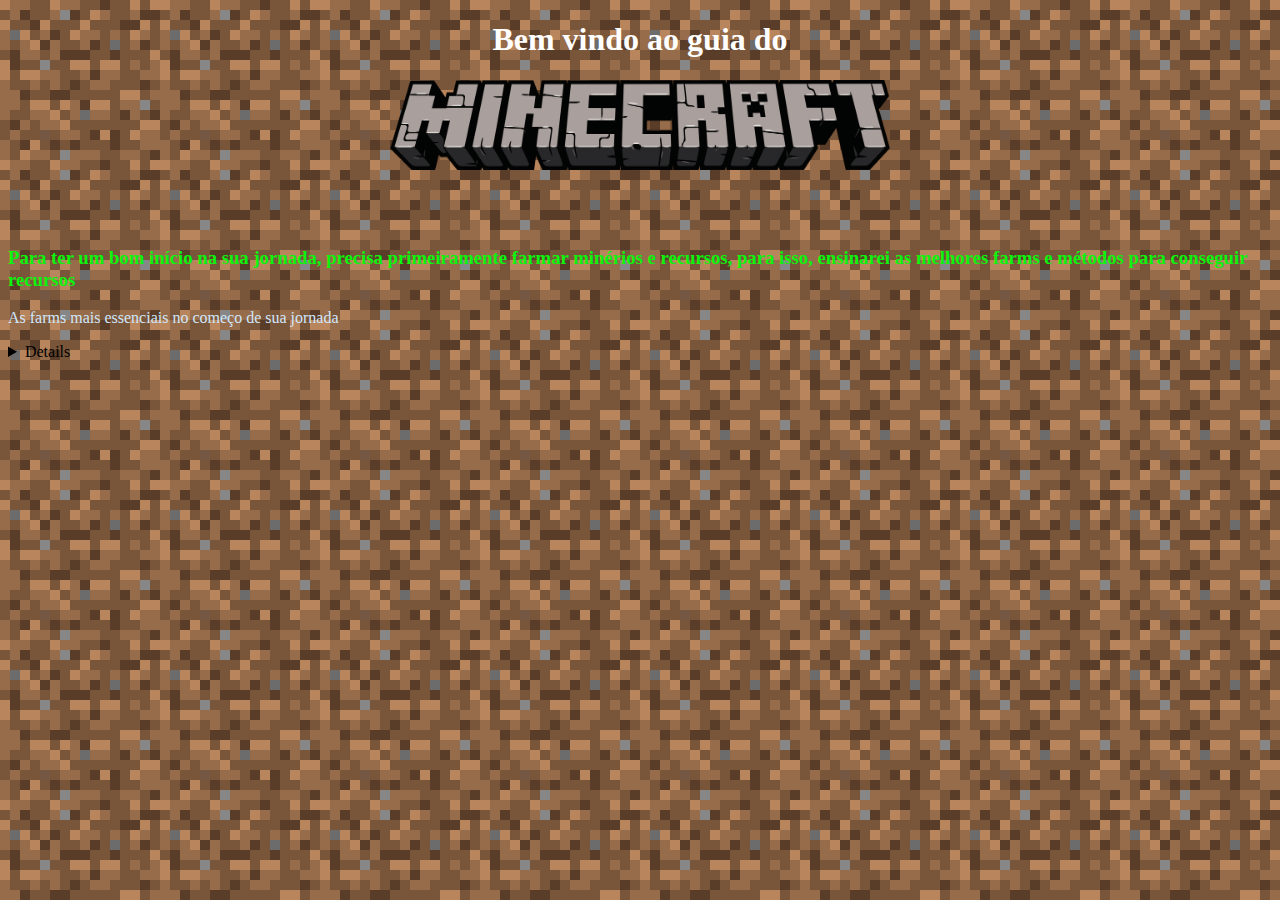
==== Mines/GuiaMinecrafto.html @ f04f40ea "update" ====
<!DOCTYPE html>
<html lang="en">
  <head>
    <meta charset="UTF-8" />
    <meta name="viewport" content="width=device-width, initial-scale=1.0" />
    <title>Guia Do Minecrafto</title>
    <link rel="icon" type="image/x-icon" href="./minecraft_logo.png" />
  </head>
  <body style="background-image: url('./Dirt_29_JE1_BE1.webp')">
    <div align="center">
      <h1 style="color: white">Bem vindo ao guia do</h1>
      <img src="./Minecraft_29.webp" width="500" height="90" />
    </div>
    <br />
    <br />
    <br />
    <h3 style="color: rgb(13, 243, 13)">
      Para ter um bom início na sua jornada, precisa primeiramente farmar
      minérios e recursos, para isso, ensinarei as melhores farms e métodos para
      conseguir recursos
    </h3>
    <p style="color: rgb(208, 231, 251)">
      As farms mais essenciais no começo de sua jornada
    </p>
    <details>
      <p>
        As farms mais importantes no inícios são, a de ferro, a farm de frango,
        de villagers e a de madeira, e neste tutorial, estão todas explicadas
      </p>
      <a href="https://www.youtube.com/watch?v=unbZdZm2FOg" target="_blank"
        >Tutorial</a
      >
    </details>
  </body>
</html>
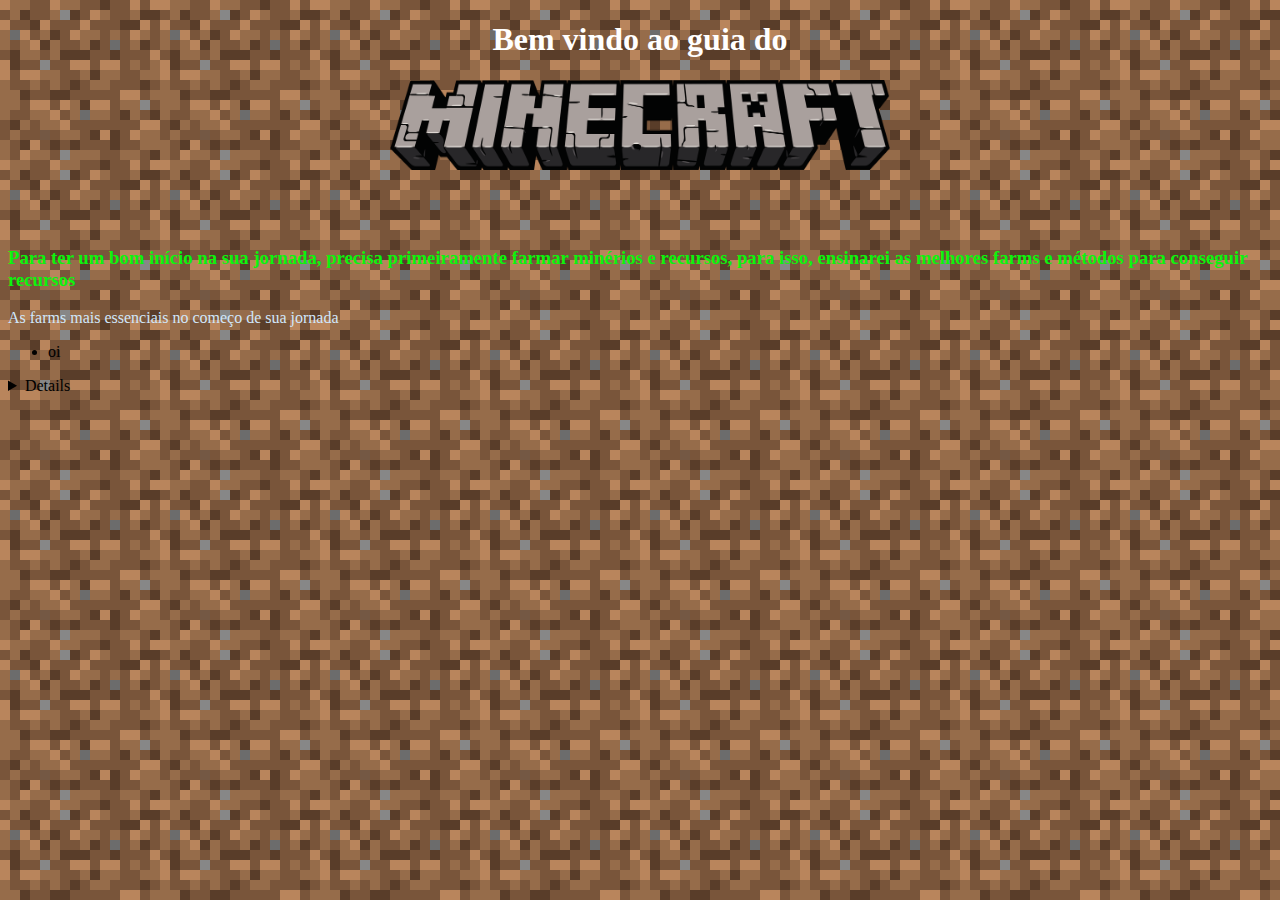
==== commit 39cb6b25: "update0.1" ====
--- a/Mines/GuiaMinecrafto.html
+++ b/Mines/GuiaMinecrafto.html
@@ -22,6 +22,9 @@
     <p style="color: rgb(208, 231, 251)">
       As farms mais essenciais no começo de sua jornada
     </p>
+    <ul>
+      <li>oi</li>
+    </ul>
     <details>
       <p>
         As farms mais importantes no inícios são, a de ferro, a farm de frango,
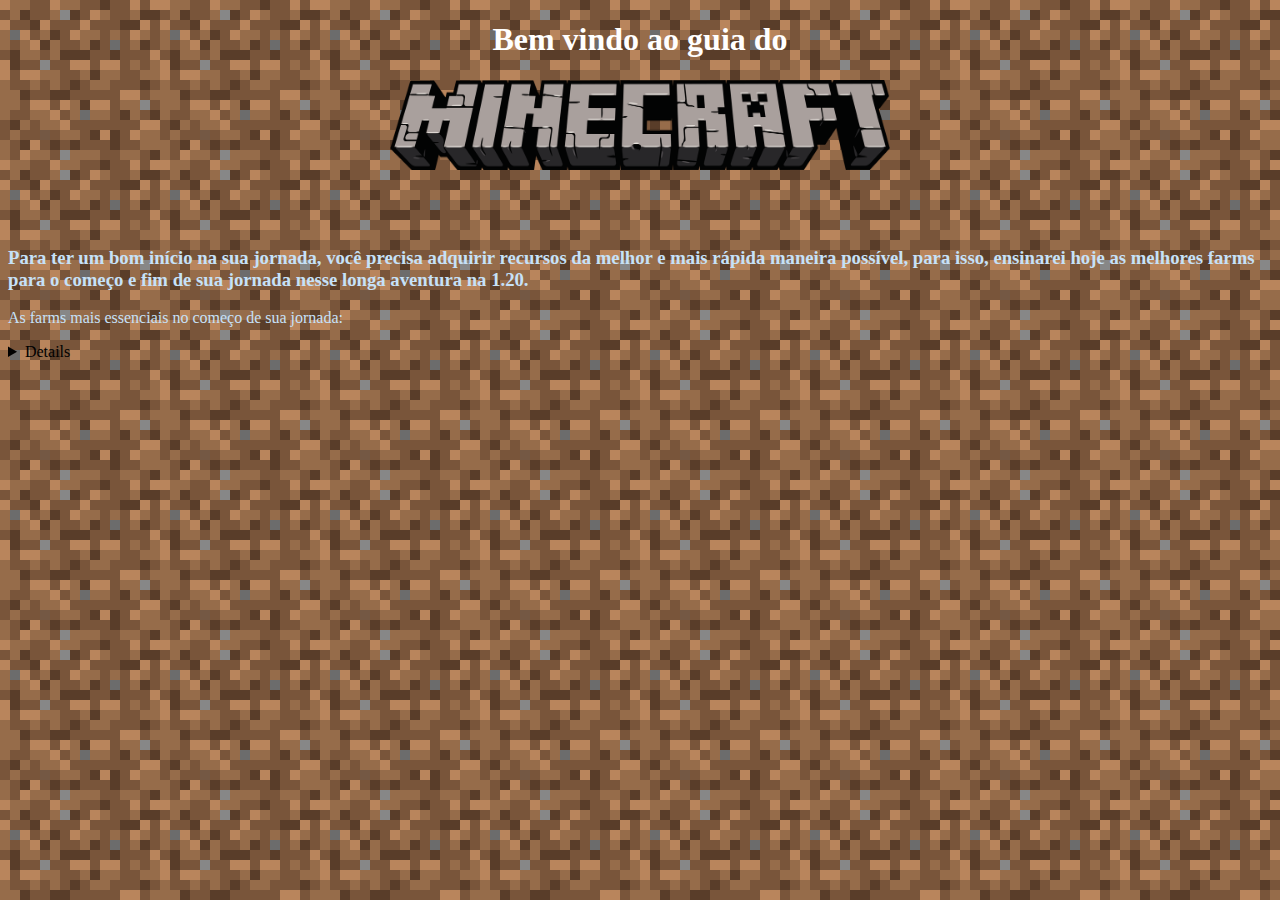
==== commit f7f09d07: "update0.2" ====
--- a/Mines/GuiaMinecrafto.html
+++ b/Mines/GuiaMinecrafto.html
@@ -11,28 +11,25 @@
       <h1 style="color: white">Bem vindo ao guia do</h1>
       <img src="./Minecraft_29.webp" width="500" height="90" />
     </div>
-    <br />
-    <br />
-    <br />
-    <h3 style="color: rgb(13, 243, 13)">
-      Para ter um bom início na sua jornada, precisa primeiramente farmar
-      minérios e recursos, para isso, ensinarei as melhores farms e métodos para
-      conseguir recursos
+    <br/>
+    <br/>
+    <br/>
+    <h3 style="color: rgb(198, 225, 248)">
+      Para ter um bom início na sua jornada, você precisa adquirir recursos da melhor e mais rápida maneira possível, para isso, ensinarei hoje as melhores farms para o começo e fim de sua jornada nesse longa aventura na 1.20.
     </h3>
-    <p style="color: rgb(208, 231, 251)">
-      As farms mais essenciais no começo de sua jornada
+    <p style="color: rgb(198, 225, 248)">
+      As farms mais essenciais no começo de sua jornada:
     </p>
-    <ul>
-      <li>oi</li>
-    </ul>
     <details>
+      <ul>
       <p>
-        As farms mais importantes no inícios são, a de ferro, a farm de frango,
-        de villagers e a de madeira, e neste tutorial, estão todas explicadas
+        As farms mais importantes no início depois da implementação do bambu no minecraft são: 
+        <li><a href="https://youtu.be/uRNyet4buC8" target="_blank" >A farm de ferro</a></li> 
+        <li><a href="https://youtu.be/ksJZAU9lTZA" target="_blank" >A farm de frango</a></li>
+        <li><a href="https://youtu.be/9ofJC0u8GuU" target="_blank" >A farm de villagers</a></li>
+        <li><a href="https://youtu.be/NHJOcTPHxoY" target="_blank" >A farm de bambu</a></li>
       </p>
-      <a href="https://www.youtube.com/watch?v=unbZdZm2FOg" target="_blank"
-        >Tutorial</a
-      >
+      </ul>
     </details>
   </body>
 </html>
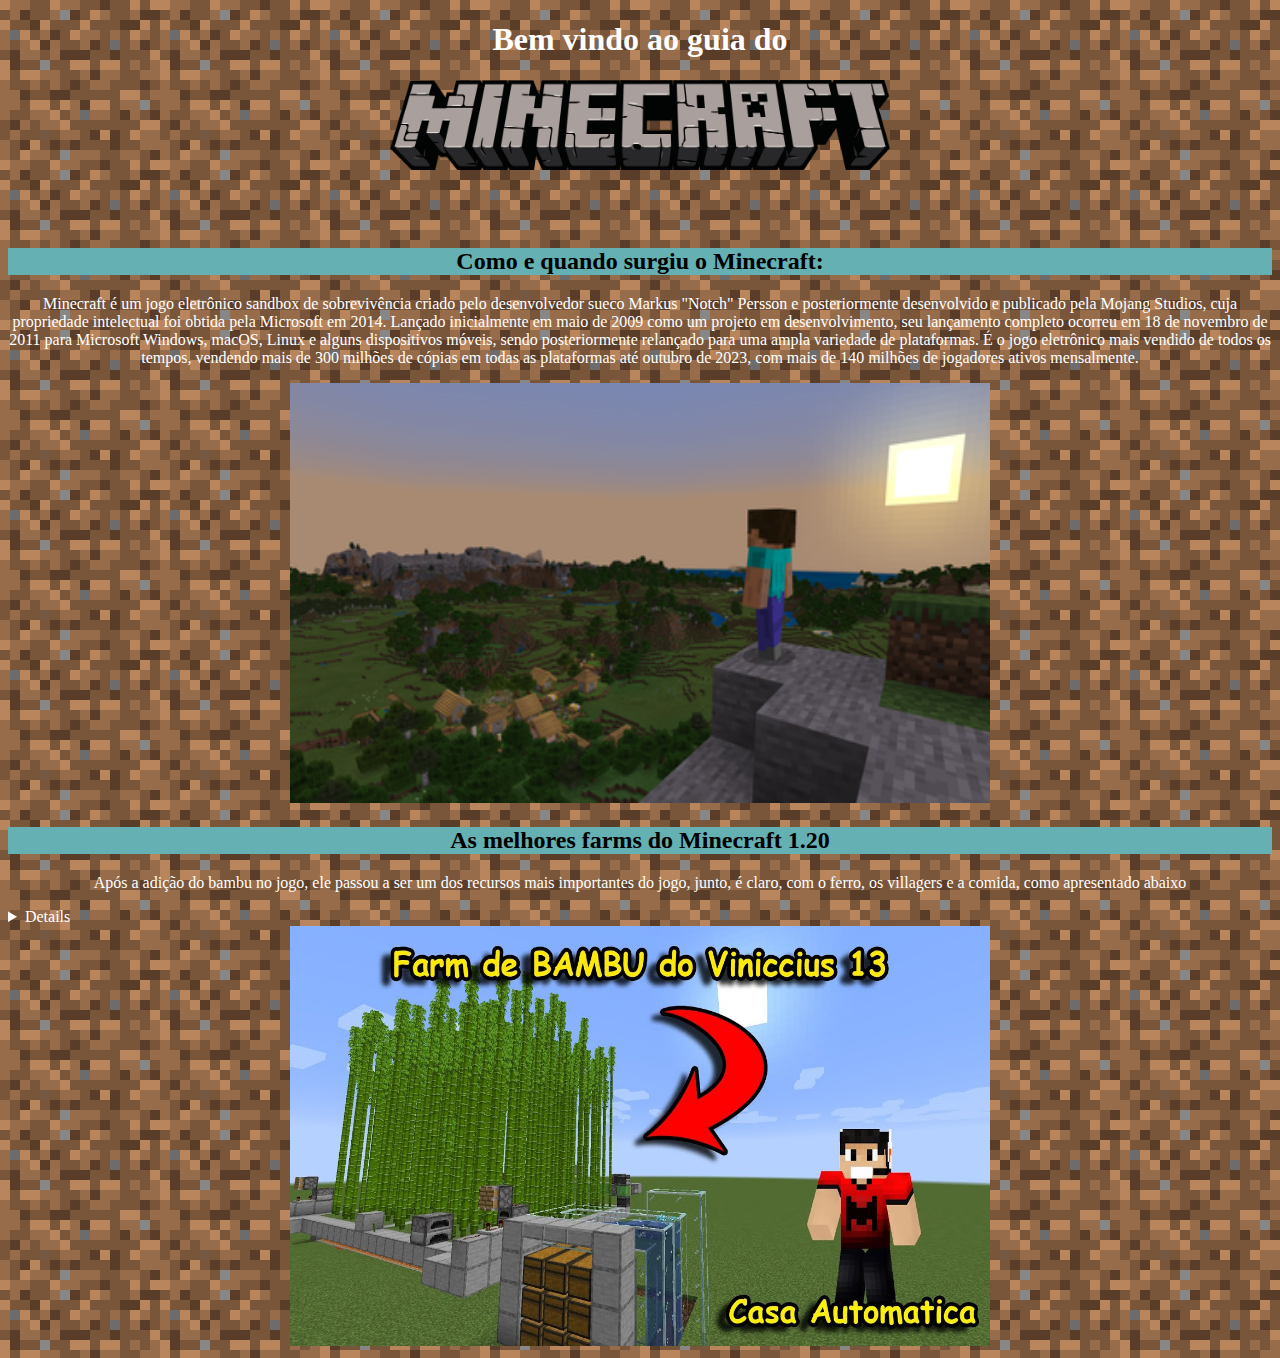
==== commit bbdbc589: "update0.3" ====
--- a/Mines/GuiaMinecrafto.html
+++ b/Mines/GuiaMinecrafto.html
@@ -11,25 +11,75 @@
       <h1 style="color: white">Bem vindo ao guia do</h1>
       <img src="./Minecraft_29.webp" width="500" height="90" />
     </div>
-    <br/>
-    <br/>
-    <br/>
-    <h3 style="color: rgb(198, 225, 248)">
-      Para ter um bom início na sua jornada, você precisa adquirir recursos da melhor e mais rápida maneira possível, para isso, ensinarei hoje as melhores farms para o começo e fim de sua jornada nesse longa aventura na 1.20.
-    </h3>
-    <p style="color: rgb(198, 225, 248)">
-      As farms mais essenciais no começo de sua jornada:
+    <br />
+    <br />
+    <br />
+    <h2 align="center" style="background-color: rgb(100, 176, 178)">
+      Como e quando surgiu o Minecraft:
+    </h2>
+    <p style="color: rgb(255, 255, 255)" align="center">
+      Minecraft é um jogo eletrônico sandbox de sobrevivência criado pelo
+      desenvolvedor sueco Markus "Notch" Persson e posteriormente desenvolvido e
+      publicado pela Mojang Studios, cuja propriedade intelectual foi obtida
+      pela Microsoft em 2014. Lançado inicialmente em maio de 2009 como um
+      projeto em desenvolvimento, seu lançamento completo ocorreu em 18 de
+      novembro de 2011 para Microsoft Windows, macOS, Linux e alguns
+      dispositivos móveis, sendo posteriormente relançado para uma ampla
+      variedade de plataformas. É o jogo eletrônico mais vendido de todos os
+      tempos, vendendo mais de 300 milhões de cópias em todas as plataformas até
+      outubro de 2023, com mais de 140 milhões de jogadores ativos mensalmente.
     </p>
-    <details>
+    <div align="center">
+      <a href="https://www.minecraft.net/pt-br" target="_blank">
+        <img src="./Minecraft_exploração.png" width="700" height="420"
+      /></a>
+    </div>
+    <h2 align="center" style="background-color: rgb(100, 176, 178)">
+      As melhores farms do Minecraft 1.20
+    </h2>
+    <p style="color: white" align="center">
+      Após a adição do bambu no jogo, ele passou a ser um dos recursos mais
+      importantes do jogo, junto, é claro, com o ferro, os villagers e a comida,
+      como apresentado abaixo
+    </p>
+    <details style="color: white">
       <ul>
-      <p>
-        As farms mais importantes no início depois da implementação do bambu no minecraft são: 
-        <li><a href="https://youtu.be/uRNyet4buC8" target="_blank" >A farm de ferro</a></li> 
-        <li><a href="https://youtu.be/ksJZAU9lTZA" target="_blank" >A farm de frango</a></li>
-        <li><a href="https://youtu.be/9ofJC0u8GuU" target="_blank" >A farm de villagers</a></li>
-        <li><a href="https://youtu.be/NHJOcTPHxoY" target="_blank" >A farm de bambu</a></li>
-      </p>
+        <li>
+          <a
+            style="color: white"
+            href="https://youtu.be/uRNyet4buC8"
+            target="_blank"
+            >A farm de ferro</a
+          >
+        </li>
+        <li>
+          <a
+            style="color: white"
+            href="https://youtu.be/ksJZAU9lTZA"
+            target="_blank"
+            >A farm de frango</a
+          >
+        </li>
+        <li>
+          <a
+            style="color: white"
+            href="https://youtu.be/9ofJC0u8GuU"
+            target="_blank"
+            >A farm de villagers</a
+          >
+        </li>
+        <li>
+          <a
+            style="color: white"
+            href="https://youtu.be/NHJOcTPHxoY"
+            target="_blank"
+            >A farm de bambu</a
+          >
+        </li>
       </ul>
     </details>
+    <div align="center">
+      <img src="./maxresdefault.jpg" width="700" height="420" />
+    </div>
   </body>
 </html>
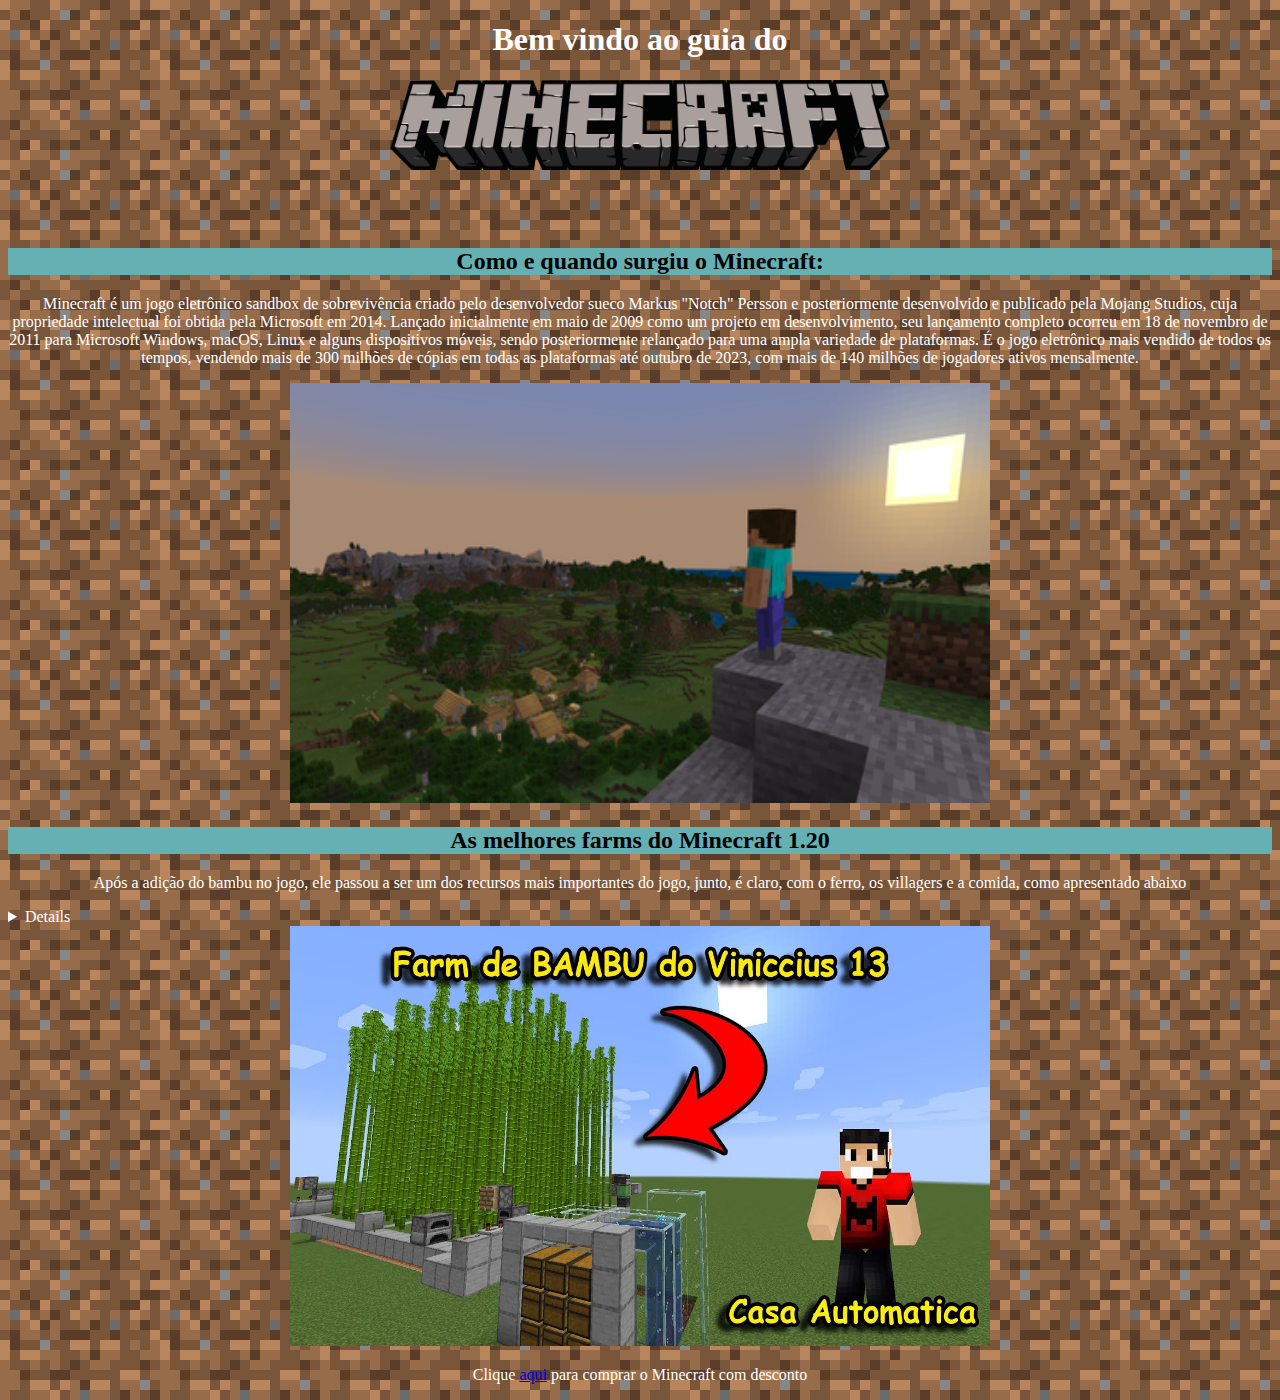
==== commit eb7fa430: "update0.4" ====
--- a/Mines/GuiaMinecrafto.html
+++ b/Mines/GuiaMinecrafto.html
@@ -1,85 +1,128 @@
+<!-- PARA O BROWSER SABER QUE O TIPO DO TEXTO É HTML -->
 <!DOCTYPE html>
+<!-- CONFIGURA O IDIOMA DO WEBSITE/DOCUMENTO -->
 <html lang="en">
+  <!-- Contém os metadados do documento -->
   <head>
     <meta charset="UTF-8" />
     <meta name="viewport" content="width=device-width, initial-scale=1.0" />
+    <!-- Título do site -->
     <title>Guia Do Minecrafto</title>
+    <!-- Favicon -->
     <link rel="icon" type="image/x-icon" href="./minecraft_logo.png" />
   </head>
+  <!-- O corpo do site. Background difinido como a imagem selecionada -->
   <body style="background-image: url('./Dirt_29_JE1_BE1.webp')">
+    <!-- Div usada para centralizar o header -->
     <div align="center">
-      <h1 style="color: white">Bem vindo ao guia do</h1>
-      <img src="./Minecraft_29.webp" width="500" height="90" />
+      <!-- Cabeçalho do site -->
+      <header>
+        <!-- Título/Introdução do site -->
+        <h1 style="color: white">Bem vindo ao guia do</h1>
+        <img src="./Minecraft_29.webp" width="500" height="90" />
+      </header>
     </div>
+    <!-- Usado para pular espaço -->
     <br />
     <br />
     <br />
-    <h2 align="center" style="background-color: rgb(100, 176, 178)">
-      Como e quando surgiu o Minecraft:
-    </h2>
-    <p style="color: rgb(255, 255, 255)" align="center">
-      Minecraft é um jogo eletrônico sandbox de sobrevivência criado pelo
-      desenvolvedor sueco Markus "Notch" Persson e posteriormente desenvolvido e
-      publicado pela Mojang Studios, cuja propriedade intelectual foi obtida
-      pela Microsoft em 2014. Lançado inicialmente em maio de 2009 como um
-      projeto em desenvolvimento, seu lançamento completo ocorreu em 18 de
-      novembro de 2011 para Microsoft Windows, macOS, Linux e alguns
-      dispositivos móveis, sendo posteriormente relançado para uma ampla
-      variedade de plataformas. É o jogo eletrônico mais vendido de todos os
-      tempos, vendendo mais de 300 milhões de cópias em todas as plataformas até
-      outubro de 2023, com mais de 140 milhões de jogadores ativos mensalmente.
-    </p>
-    <div align="center">
-      <a href="https://www.minecraft.net/pt-br" target="_blank">
-        <img src="./Minecraft_exploração.png" width="700" height="420"
-      /></a>
-    </div>
-    <h2 align="center" style="background-color: rgb(100, 176, 178)">
-      As melhores farms do Minecraft 1.20
-    </h2>
-    <p style="color: white" align="center">
-      Após a adição do bambu no jogo, ele passou a ser um dos recursos mais
-      importantes do jogo, junto, é claro, com o ferro, os villagers e a comida,
-      como apresentado abaixo
-    </p>
-    <details style="color: white">
-      <ul>
-        <li>
-          <a
-            style="color: white"
-            href="https://youtu.be/uRNyet4buC8"
-            target="_blank"
-            >A farm de ferro</a
-          >
-        </li>
-        <li>
-          <a
-            style="color: white"
-            href="https://youtu.be/ksJZAU9lTZA"
-            target="_blank"
-            >A farm de frango</a
-          >
-        </li>
-        <li>
-          <a
-            style="color: white"
-            href="https://youtu.be/9ofJC0u8GuU"
-            target="_blank"
-            >A farm de villagers</a
-          >
-        </li>
-        <li>
-          <a
-            style="color: white"
-            href="https://youtu.be/NHJOcTPHxoY"
-            target="_blank"
-            >A farm de bambu</a
-          >
-        </li>
-      </ul>
-    </details>
-    <div align="center">
-      <img src="./maxresdefault.jpg" width="700" height="420" />
-    </div>
+    <!-- Assunto principal do site -->
+    <main>
+      <!-- Subtítulo/Categoria -->
+      <h2 align="center" style="background-color: rgb(100, 176, 178)">
+        Como e quando surgiu o Minecraft:
+      </h2>
+      <!-- Texto para explicar o subtítulo acima -->
+      <p style="color: rgb(255, 255, 255)" align="center">
+        Minecraft é um jogo eletrônico sandbox de sobrevivência criado pelo
+        desenvolvedor sueco Markus "Notch" Persson e posteriormente desenvolvido
+        e publicado pela Mojang Studios, cuja propriedade intelectual foi obtida
+        pela Microsoft em 2014. Lançado inicialmente em maio de 2009 como um
+        projeto em desenvolvimento, seu lançamento completo ocorreu em 18 de
+        novembro de 2011 para Microsoft Windows, macOS, Linux e alguns
+        dispositivos móveis, sendo posteriormente relançado para uma ampla
+        variedade de plataformas. É o jogo eletrônico mais vendido de todos os
+        tempos, vendendo mais de 300 milhões de cópias em todas as plataformas
+        até outubro de 2023, com mais de 140 milhões de jogadores ativos
+        mensalmente.
+      </p>
+      <!-- Div usada para centralizar a imagem -->
+      <div align="center">
+        <!-- Transformando a imagem em um link -->
+        <a href="https://www.minecraft.net/pt-br" target="_blank">
+          <!-- Imagem linkada -->
+          <img src="./Minecraft_exploração.png" width="700" height="420"
+        /></a>
+      </div>
+      <!-- Subtítulo/Categoria -->
+      <h2 align="center" style="background-color: rgb(100, 176, 178)">
+        As melhores farms do Minecraft 1.20
+      </h2>
+      <!-- Texto para explicar o subtítulo acima -->
+      <p style="color: white" align="center">
+        Após a adição do bambu no jogo, ele passou a ser um dos recursos mais
+        importantes do jogo, junto, é claro, com o ferro, os villagers e a
+        comida, como apresentado abaixo
+      </p>
+      <!-- Seção para aninhar os details -->
+      <section>
+        <!-- Aba interativa para as farms -->
+        <details style="color: white">
+          <!-- Coloca os itens dentro do ul em forma de lista -->
+          <ul>
+            <!-- Representa os itens da lista com uma bolinha -->
+            <li>
+              <a
+                style="color: white"
+                href="https://youtu.be/uRNyet4buC8"
+                target="_blank"
+                >A farm de ferro</a
+              >
+            </li>
+            <li>
+              <a
+                style="color: white"
+                href="https://youtu.be/ksJZAU9lTZA"
+                target="_blank"
+                >A farm de frango</a
+              >
+            </li>
+            <li>
+              <a
+                style="color: white"
+                href="https://youtu.be/9ofJC0u8GuU"
+                target="_blank"
+                >A farm de villagers</a
+              >
+            </li>
+            <li>
+              <a
+                style="color: white"
+                href="https://youtu.be/NHJOcTPHxoY"
+                target="_blank"
+                >A farm de bambu</a
+              >
+            </li>
+          </ul>
+        </details>
+      </section>
+      <!--  -->
+      <div align="center">
+        <!-- Transformando a imagem em um link -->
+        <a href="https://www.youtube.com/watch?v=dQw4w9WgXcQ" target="_blank">
+          <!-- Imagem linkada -->
+          <img src="./maxresdefault.jpg" width="700" height="420"
+        /></a>
+      </div>
+    </main>
+    <!-- Rodapé do site -->
+    <footer>
+      <!-- Div usada para centralizar a imagem -->
+      <p align="center" style="color: white">
+        Clique
+        <a href="https://blastcraft.com.br/" target="_blank">aqui</a>
+        para comprar o Minecraft com desconto
+      </p>
+    </footer>
   </body>
 </html>
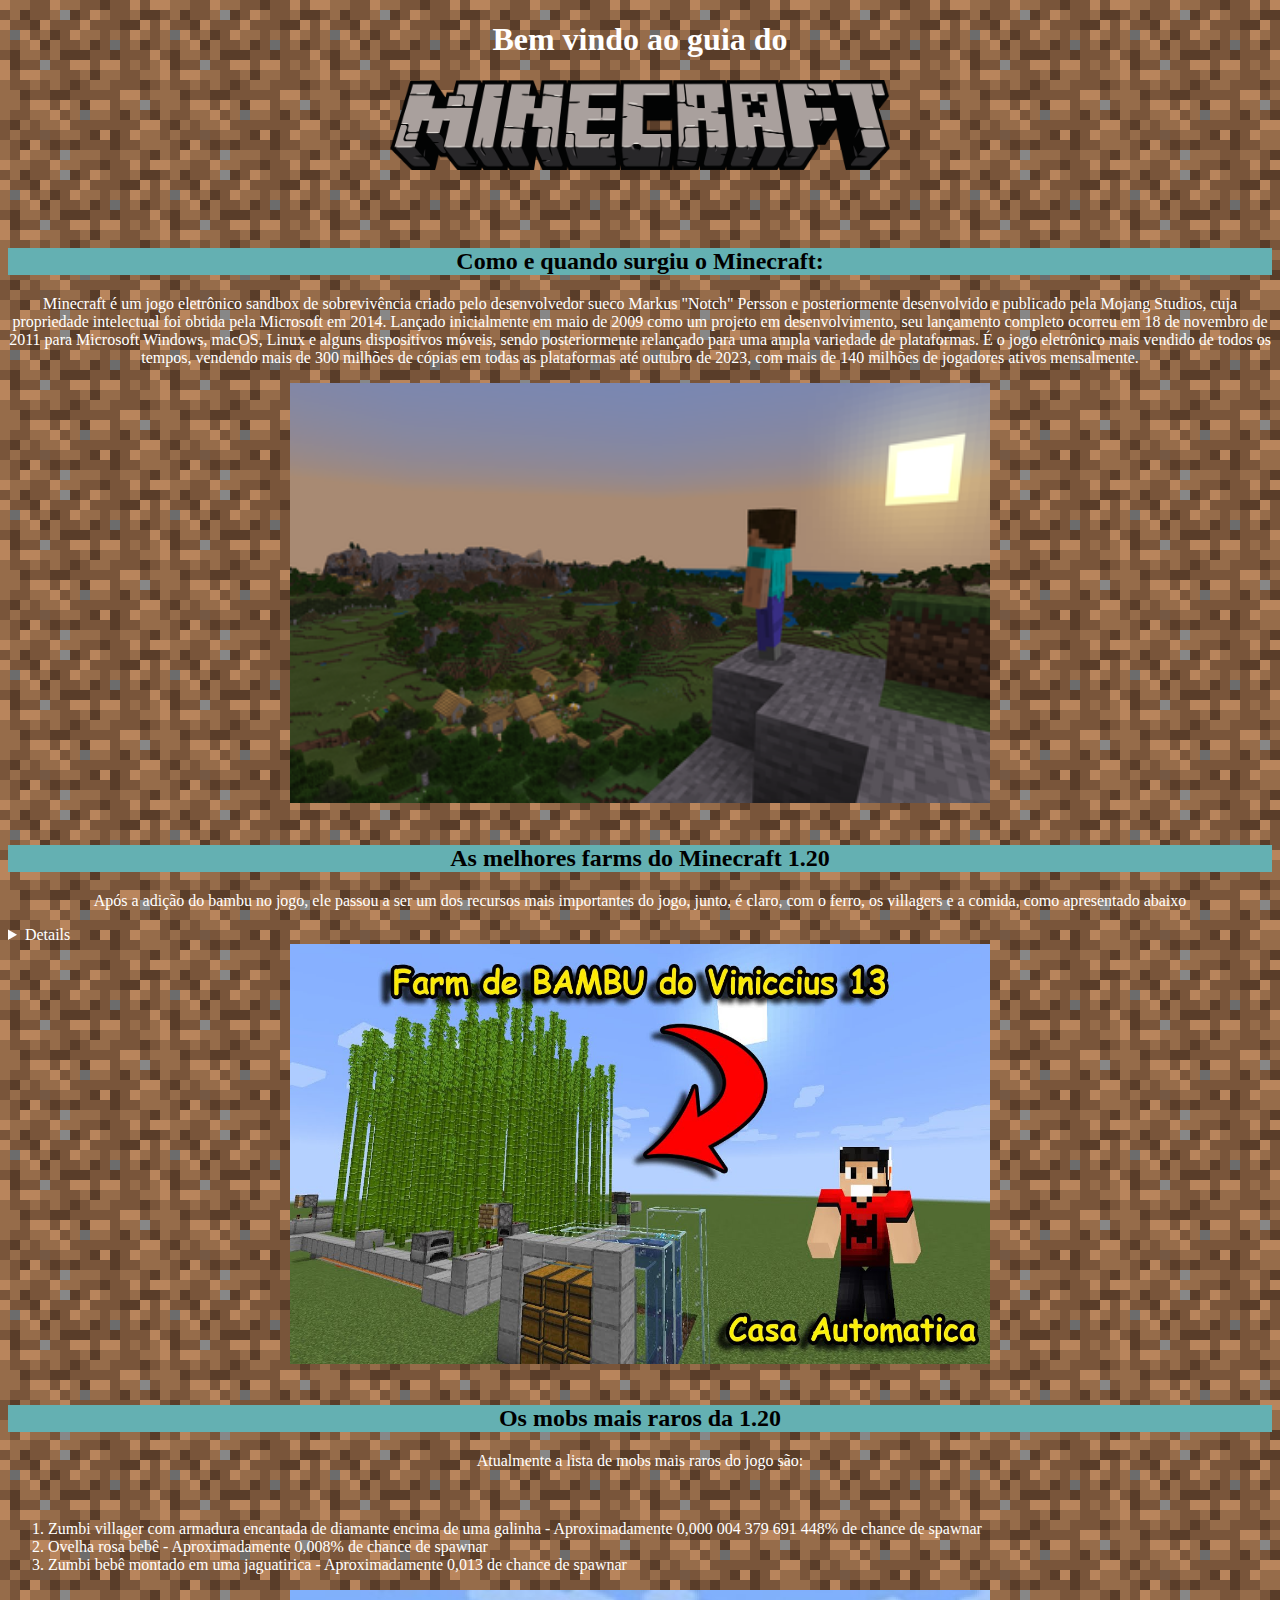
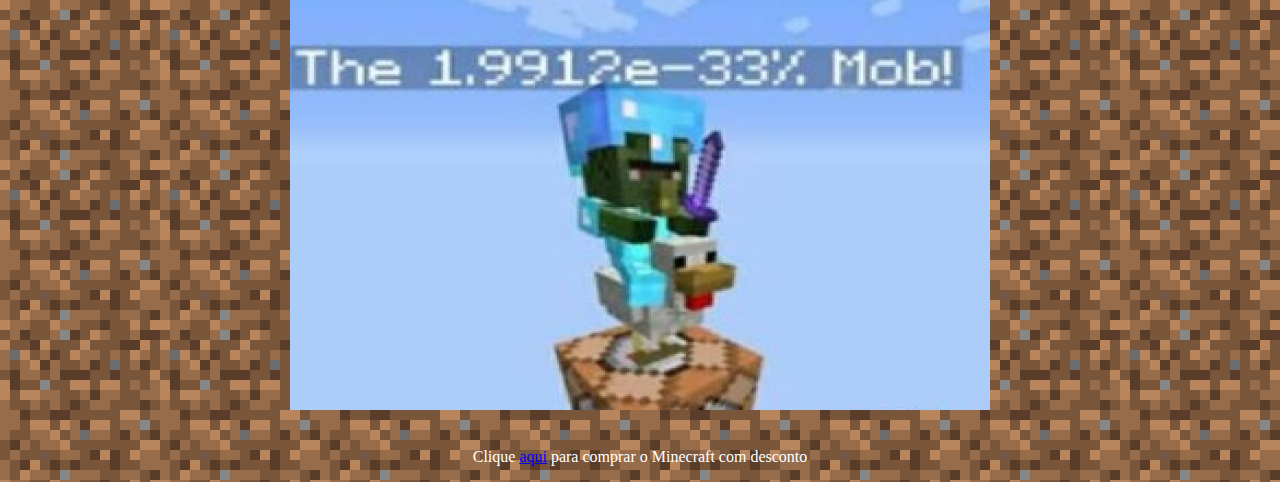
==== commit d9e77558: "update0.5" ====
--- a/Mines/GuiaMinecrafto.html
+++ b/Mines/GuiaMinecrafto.html
@@ -54,6 +54,7 @@
           <img src="./Minecraft_exploração.png" width="700" height="420"
         /></a>
       </div>
+      <br />
       <!-- Subtítulo/Categoria -->
       <h2 align="center" style="background-color: rgb(100, 176, 178)">
         As melhores farms do Minecraft 1.20
@@ -68,9 +69,9 @@
       <section>
         <!-- Aba interativa para as farms -->
         <details style="color: white">
-          <!-- Coloca os itens dentro do ul em forma de lista -->
+          <!-- Coloca os itens dentro do ul em forma de lista não numerada -->
           <ul>
-            <!-- Representa os itens da lista com uma bolinha -->
+            <!-- Representa os itens da lista de uma forma não numerada -->
             <li>
               <a
                 style="color: white"
@@ -106,7 +107,7 @@
           </ul>
         </details>
       </section>
-      <!--  -->
+      <!-- Div usada para centralizar a imagem -->
       <div align="center">
         <!-- Transformando a imagem em um link -->
         <a href="https://www.youtube.com/watch?v=dQw4w9WgXcQ" target="_blank">
@@ -114,6 +115,43 @@
           <img src="./maxresdefault.jpg" width="700" height="420"
         /></a>
       </div>
+      <br />
+      <!-- Subtítulo/Categoria -->
+      <h2 align="center" style="background-color: rgb(100, 176, 178)">
+        Os mobs mais raros da 1.20
+      </h2>
+      <!-- Texto para explicar o subtítulo acima -->
+      <p style="color: white" align="center">
+        Atualmente a lista de mobs mais raros do jogo são:
+      </p>
+      <br />
+      <!-- Lista ordenada com os mobs mais raros -->
+      <ol>
+        <!-- Representa os itens da lista com números -->
+        <li style="color: white">
+          Zumbi villager com armadura encantada de diamante encima de uma
+          galinha - Aproximadamente 0,000 004 379 691 448% de chance de spawnar
+        </li>
+        <li style="color: white">
+          Ovelha rosa bebê - Aproximadamente 0,008% de chance de spawnar
+        </li>
+        <li style="color: white">
+          Zumbi bebê montado em uma jaguatirica - Aproximadamente 0,013 de
+          chance de spawnar
+        </li>
+      </ol>
+      <!-- Div usada para centralizar a imagem -->
+      <div align="center">
+        <!-- Transformando a imagem em um link -->
+        <a
+          href="https://pt.quizur.com/list/as-12-coisas-mais-raras-que-podem-acontecer-no-minecraft-Jt7p"
+          target="_blank"
+        >
+          <!-- Imagem linkada -->
+          <img src="./img624501748af843.99749635.jpg" width="700" height="420"
+        /></a>
+      </div>
+      <br />
     </main>
     <!-- Rodapé do site -->
     <footer>
